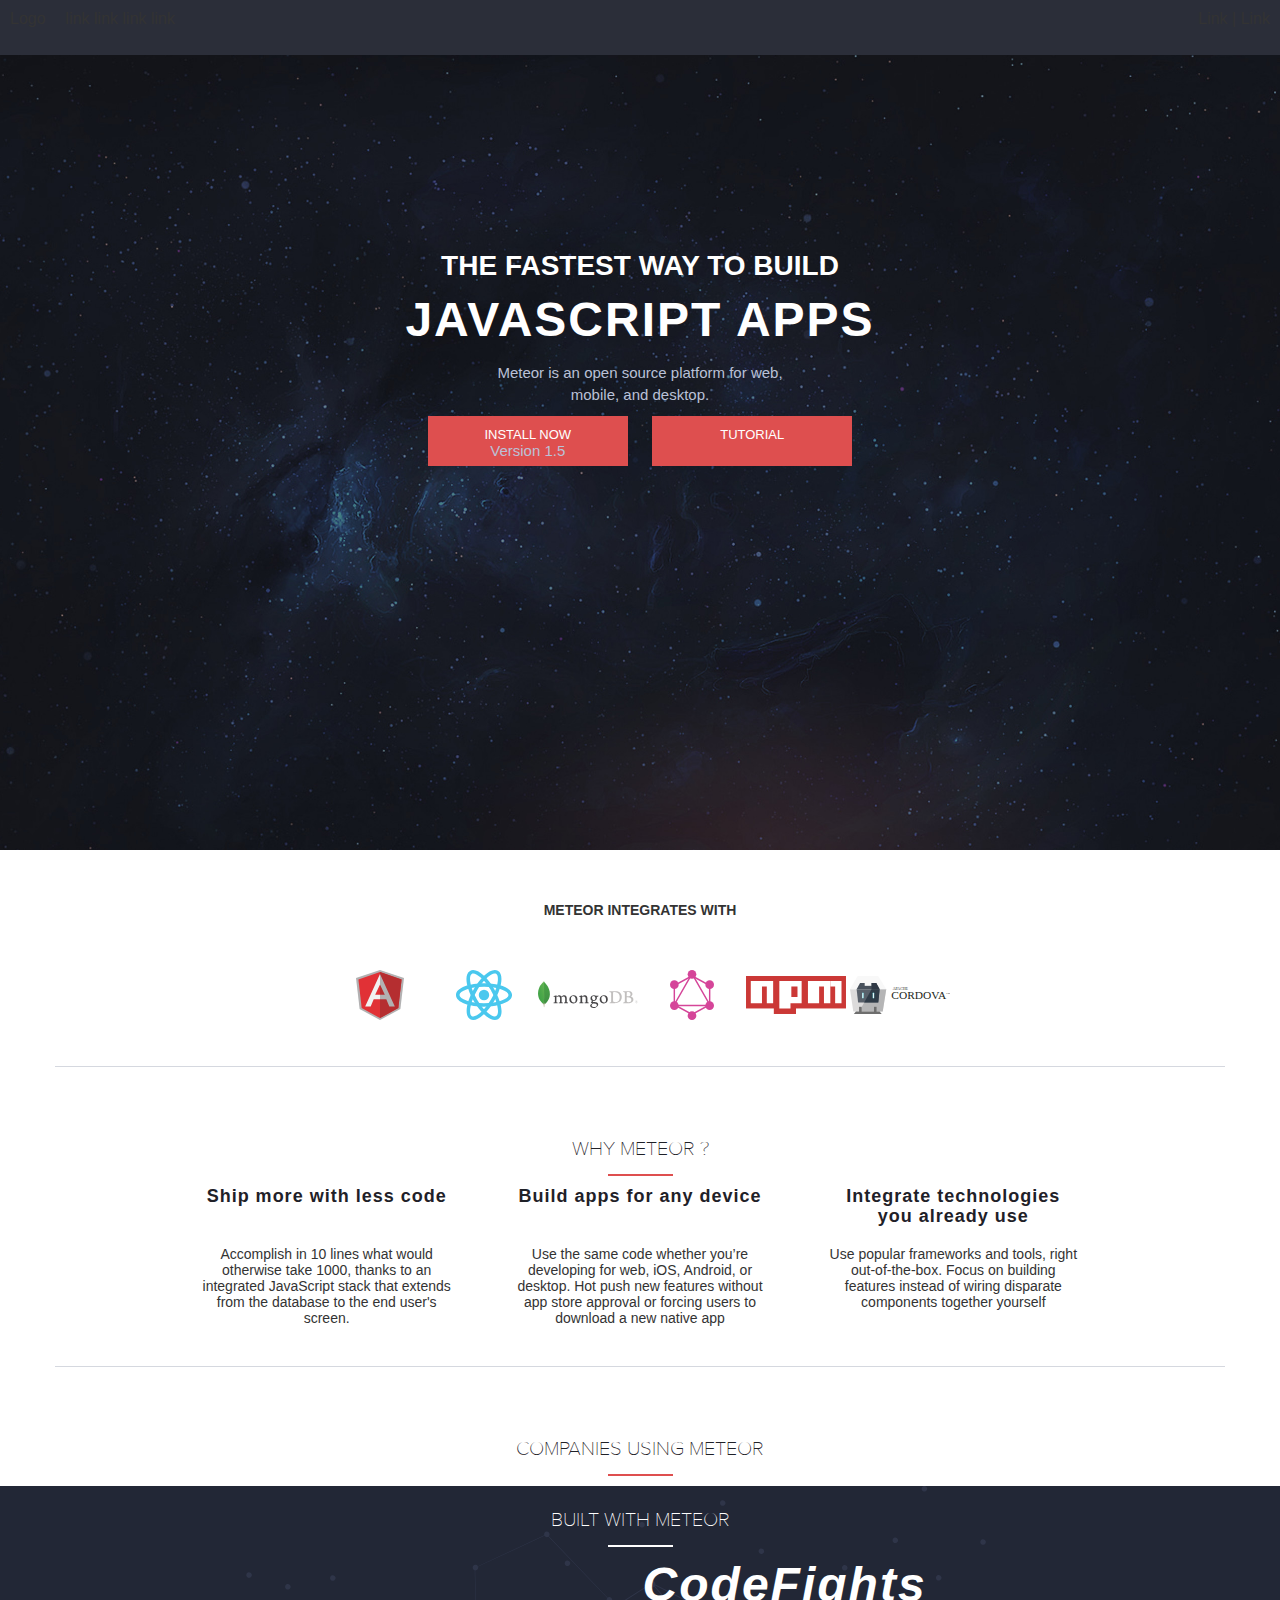
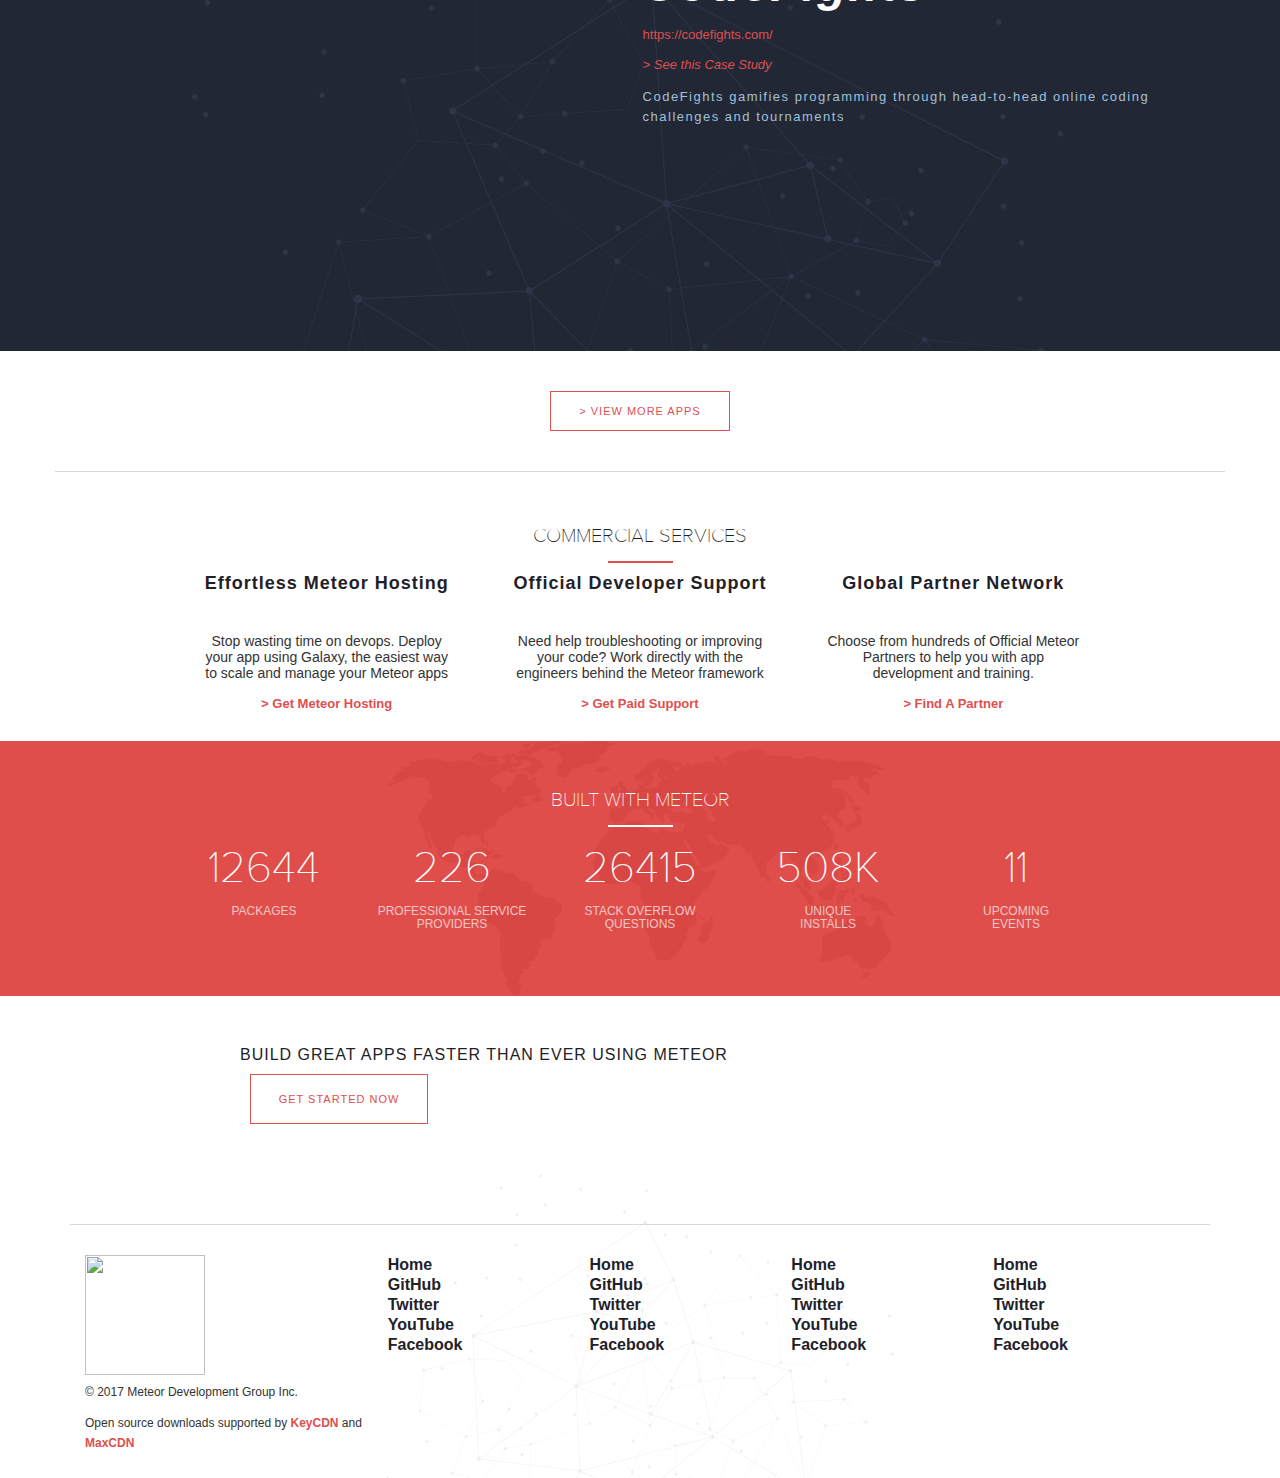
==== static/index.html @ 36973671 "init commit" ====
<html lang="pt-BR">
<head>
    <meta charset="UTF-8">
    <meta name="viewport" content="width=device-width, initial-scale=1.0">
    <meta http-equiv="X-UA-Compatible" content="ie=edge">
    <title>Document</title>
    <link rel="stylesheet" href="main.css">
    <link rel="stylesheet" href="fonts.css">
</head>
<body>
    <div class="container">
        <nav class="nav-container">
            <span class="nav nav-title">Logo</span>
            <ul class="nav nav-links">
                <li>link</li>
                <li>link</li>
                <li>link</li>
                <li>link</li>                
            </ul>

            <ul class="nav nav-links right">
                <li>Link</li>
                |
                <li>Link</li>
            </ul>
        </nav>
        <!-- header -->
        <header>
            <div class="header-container">
                <div class="header-banner">                        
                    <h6>THE FASTEST WAY TO BUILD</h6>
                    <h3>JAVASCRIPT APPS</h3>
                    <span>Meteor is an open source platform for web, <br> 
                            mobile, and desktop.</span>

                    <div class="header-links">
                        <a class="link-button">
                            INSTALL NOW
                            <span>Version 1.5</span>      
                        </a>
                        <a class="link-button">
                            TUTORIAL
                        </a>
                    </div>
                </div>
            </div>
        </header>
        <!-- header -->
        <!-- content -->
        <div class="content">
            <div class="integration">
                <h5>METEOR INTEGRATES WITH</h5>
                <ul>
                    <li id="angular" class="logo-link"></li>
                    <li id="react" class="logo-link"></li>
                    <li id="mongo" class="logo-link"></li>
                    <li id="graphql" class="logo-link"></li>
                    <li id="npm" class="logo-link"></li>
                    <li id="cordova" class="logo-link"></li>
                </ul>
            </div>
        </div>
        <div class="line-page">&nbsp;</div>
        <!-- whymeteor -->
        <div class="whymeteor">
            <div class="title-default">
                <h3>Why meteor ?</h3>
            </div>
        </div>
        <!-- whymeteor -->
        <!-- objects -->
        <div class="objects-container">
            <div class="objects">
                    <div class="objects-item">
                        <span></span>
                        <h3>Ship more with less code</h3>
                        <span class="object-text">Accomplish in 10 lines what would otherwise take 1000, thanks to an integrated JavaScript stack that extends from the database to the end user's screen.</span>
                    </div>
                    <div class="objects-item">
                        <span class="icon"></span>
                        <h3>Build apps for any device</h3>
                        <span class="object-text">Use the same code whether you’re developing for web, iOS, Android, or desktop. Hot push new features without app store approval or forcing users to download a new native app</span>
                    </div>
                    <div class="objects-item">
                        <span></span>
                        <h3>Integrate technologies you already use</h3>
                        <span class="object-text">Use popular frameworks and tools, right out-of-the-box. Focus on building features instead of wiring disparate components together yourself</span>
                    </div>
            </div>
        </div>
        <!-- objects -->
        <div class="line-page">&nbsp;</div>
        
        <div class="title-default">
            <h3>COMPANIES USING METEOR</h3>
        </div>
        <div class="companies">
            <ul>
                <li id="mazda" class="companie-link"></li>
                <li id="ikea" class="companie-link"></li>
                <li id="honeywell" class="companie-link"></li>
                <li id="qualcomm" class="companie-link"></li>
                <li id="pga" class="companie-link"></li>
            </ul>
        </div>

        <div class="build-meteor">
            <div class="title-default color-white">
                <h3 class="color-white">BUILT WITH METEOR</h3>
            </div>
            <div class="media">
                <div class="media-left">
                    <span class="thumbnail-gif"></span>
                </div>
                <div class="media-body">
                    <h4 class="media-heading"><span>CodeFights</span></h4>
                    <a class="link-redirect" href="_blank">https://codefights.com/</a>
                    <a class="link-redirect case-study-link" href="href="https://www.youtube.com/watch?v=Wo0ButVtsK4"">
                        <i>></i>
                        <i>See this Case Study</i>
                    </a>
                    <div class="media-content">
                        <span>
                        CodeFights gamifies programming through head-to-head online coding challenges and tournaments
                        </span>
                    </div>
                </div>
                
            </div>

            
        </div>
        <div class="view-more">
            <a class="link-button">> VIEW MORE APPS</a>
        </div>
        <div class="line-page"></div>
        <div class="commercial">
            <div class="title-default">
                <h3>COMMERCIAL SERVICES</h3>
            </div>
            <div class="objects-container">
                <div class="objects">
                        <div class="objects-item">
                            <h3 class="object-title">Effortless Meteor Hosting</h3>
                            <span class="object-text">Stop wasting time on devops. Deploy your app using Galaxy, the easiest way to scale and manage your Meteor apps</span>
                            <a href="_blank" class="link-redirect"><b>> Get Meteor Hosting</b></a>
                        </div>
                        <div class="objects-item">
                            <h3 class="object-title">Official Developer Support</h3>
                            <span class="object-text">Need help troubleshooting or improving your code? Work directly with the engineers behind the Meteor framework</span>
                            <a href="_blank" class="link-redirect"><b>> Get Paid Support</b></a>                            
                        </div>
                        <div class="objects-item">
                            <h3 class="object-title">Global Partner Network</h3>
                            <span class="object-text">Choose from hundreds of Official Meteor Partners to help you with app development and training.</span>
                            <a href="_blank" class="link-redirect"><b>> Find A Partner</b></a>                                                        
                        </div>
                    </div>
                </div>
            </div>

            <div class="community">
                <div class="title-default color-white">
                    <h3 class="color-white">BUILT WITH METEOR</h3>
                </div>
                <div class="community-list">
                    <div class="community-list-item">
                        <span class="community-number">12644</span>
                        <span class="community-text">PACKAGES</span>
                    </div>
    
                    <div class="community-list-item">
                        <span class="community-number">226</span>
                        <span class="community-text">PROFESSIONAL SERVICE <br> PROVIDERS</span>
                    </div>
    
                    <div class="community-list-item">
                        <span class="community-number">26415</span>
                        <span class="community-text">STACK OVERFLOW <br> QUESTIONS</span>
                    </div>
    
                    <div class="community-list-item">
                        <span class="community-number">508K</span>
                        <span class="community-text">UNIQUE <br> INSTALLS</span>
                    </div>
                    <div class="community-list-item">
                        <span class="community-number">11</span>
                        <span class="community-text">UPCOMING <br> EVENTS</span>
                    </div>
                </div>
            </div>
            <div class="get-started">
                <i class="meteor-icon"></i>
                <span>BUILD GREAT APPS FASTER THAN EVER USING METEOR</span>
                <a class="link-button">GET STARTED NOW</a>
            </div>
            <footer>
                <div class="container">
                    <div class="line-page"></div>
                    <div class="list-footer">
                        <div class="list-footer-item">
                            <img src="https://d14xs1qewsqjcd.cloudfront.net/assets/logo-black.svg" alt=""> 
                            <span>
                                © 2017 Meteor Development Group Inc.
                                <br>
                                <br>
                                Open source downloads supported by <a href="#">KeyCDN</a> and <a href="#">MaxCDN</a>
                            </span>   
                        </div>
                        <div class="list-footer-item">
                            <a href="/">Home</a>
                            <a href="https://github.com/meteor/meteor">GitHub</a>
                            <a href="https://twitter.com/meteorjs">Twitter</a>
                            <a href="https://www.youtube.com/user/MeteorVideos">YouTube</a>
                            <a href="https://www.facebook.com/meteorjs/">Facebook</a>
                        </div>
                        <div class="list-footer-item">
                            <a href="/">Home</a>
                            <a href="https://github.com/meteor/meteor">GitHub</a>
                            <a href="https://twitter.com/meteorjs">Twitter</a>
                            <a href="https://www.youtube.com/user/MeteorVideos">YouTube</a>
                            <a href="https://www.facebook.com/meteorjs/">Facebook</a>
                        </div>

                        <div class="list-footer-item">
                                <a href="/">Home</a>
                                <a href="https://github.com/meteor/meteor">GitHub</a>
                                <a href="https://twitter.com/meteorjs">Twitter</a>
                                <a href="https://www.youtube.com/user/MeteorVideos">YouTube</a>
                                <a href="https://www.facebook.com/meteorjs/">Facebook</a>
                        </div>

                        <div class="list-footer-item">
                                <a href="/">Home</a>
                                <a href="https://github.com/meteor/meteor">GitHub</a>
                                <a href="https://twitter.com/meteorjs">Twitter</a>
                                <a href="https://www.youtube.com/user/MeteorVideos">YouTube</a>
                                <a href="https://www.facebook.com/meteorjs/">Facebook</a>
                            </div>
                    </div>
                    
                </div>                
            </footer>
    <!-- Container  -->
    </div>


</body>
</html>
---- static/main.css ----
* {
    padding: 0;
    margin: 0;
    border: 0;
    box-sizing: border-box;
    list-style: none;
}

body {
    font-family: 'ProximaNova-Regular', arial, sans-serif;
    color: #333333;
    background-color: #ffffff;
}

.container {
    width: 100%;
    
}

/*  nav */
.nav-container {
    background: gray;
    position: fixed;
    top: 0;
    z-index: 9999;
    display: inline-block;
    background-color: #2b2e39;
    width: 100%;
    animation: all 0.2s;
    height: 55px;
}
.nav {
    float: left;
    margin: 0;
    list-style: none;
}
.nav-title {
    margin: 10px;
}
.nav-links {
    margin: 10px;
}
.nav-links li {
    display: inline;
}
.right {
    float: right;
}

/* header */

.header-container {
    width: 100%;
    max-height: 400px;
    height: 100vh;
    text-align: center;
    margin-top: 50px;
    display: inline-block;
    min-height: 800px;
    background-image: url(assets/bg-header-star.jpg);
    background-size: cover;
    background-repeat: no-repeat;
    background-position: center;
    color: #fff;
}
.header-banner {
    display: inline-block;
    width: 100%;
    margin-top: 200px;
    text-align: center;
    position: relative;
    z-index: 2;
}

.header-container h6 {
    font-size: 28px;
    color: #fff;
    text-transform: uppercase
    /* font-family: 'ProximaNovaT-Thin' */
    
}
.header-container h3 {
    font-size: 48px;
    letter-spacing: 2px;
    color: #fff;
    margin: 10px 0 15px;
    /* font-family: 'ProximaNova-Bold'; */
    text-transform: uppercase;
}
.header-container span {
    font-size: 15px;
    color: #bac1d7;
    line-height: 22px;
    /* font-family: 'ProximaNovaT-Thin' */
}

/* header links */
.header-links {
    width: 100%;
    /* border: 1px solid red; */
}
/* link button */
.link-button {
    
    height: 50px;
    width: 200px;
    display: inline-block;
    text-align: center;
    vertical-align: middle;
    padding: 14px 0 6px;
    font-size: 13px;
    text-decoration: none;
    color: #fff;
    background-color: #de4f4f;
    margin: 10px;
    line-height: 10px;
}
.header-links .link-button > span {
    display: block;
}

/*  content */
.content {
    text-align: center;
    box-sizing: border-box;
    line-height: 21px;
    text-align: center;
    font-size: 14px;
    display: block;
}
/*  integration */
.integration h5 {
    font-size: 14px;
    text-transform: uppercase;
    line-height: 20px;
    text-align: center;
    margin: 50px 0;
}

/*  logo lingks  */
.logo-link {
    display: inline-block;
    height: 50px;
    background-repeat: no-repeat;
    background-position: center;
    width: 100px;
}

/* logo bgs */
#angular {
    background-image: url(assets/icon-angular.svg);
}
#react {
    background-image: url(assets/icon-react.svg);    
}
#mongo {
    background-image: url(assets/icon-mongo.svg);    
}
#graphql {
    background-image: url(assets/icon-graphql.svg);    
}
#npm {
    background-image: url(assets/icon-npm.svg);    
}
#cordova {
    background-image: url(assets/icon-cordova.svg);    
}

/* line page */

.line-page {
    content: '';
    max-width: 1170px;
    width: 100%;
    display: block;
    margin: 40px auto 30px;
    border-top: 1px solid #d5d8df;
    position: relative;
}

/*  default title */

.title-default h3 {
    margin: 20px 0 0 0;
    padding-bottom: 15px;
    display: inline-block;
    width: 100%;
    text-align: center;
    font-family: 'ProximaNovaT-Thin';
    font-size: 20px;
    font-weight: 100;
}
.title-default h3 {
    font-size: 20px;
    color: #1f2128;
    padding-bottom: 10px;
    text-transform: uppercase;
    display: inline-block;
}
.title-default h3::after {
    content: '';
    width: 65px;
    display: block;
    height: 1px;
    border-bottom: 2px solid #de4f4f;
    text-align: center;
    margin: 10px auto 0;
}
/* objects */
.objects-container {
    max-width: 940px;
    margin: 0 auto;
    display: block;
}
.objects {
    display: inline-block;
    max-width: 940px;
    width: 100%;
    overflow: hidden;
    margin: 0 auto
}
.objects .objects-item {
    width: 33.3333%;
    padding: 0 30px;
    text-align: center;
    float: left;
    position: relative;
}
.objects-item h3 {
    font-size: 18px;
    line-height: 20px;
    min-height: 40px;
    letter-spacing: 1px;
    margin: 0 auto 20px;
    color: #1f2128;
}
.objects-item .icon {
    margin-bottom: 25px;
}

.object-text {
    min-height: 65px;
    font-size: 14px;
}
/* companies */
.companies {
    text-align: center;
}
.companie-link {

}


/*  build meteor */

.build-meteor {
    width: 100%;
    min-height: 465px;
    background-color: #222736;
    background-image: url(assets/bg-gallary.svg);
    background-size: 70%;
    background-repeat: no-repeat;
    background-position: top center;
    display: block;
}
/* color white */
.color-white h3 {
    color: #fff;
}
.color-white h3::after {
    content: '';
    width: 65px;
    display: block;
    height: 1px;
    border-bottom: 2px solid #fff;
    text-align: center;
    margin: 10px auto 0;
}
/* media */
.media {
    width: 90%;
    margin: 0 auto;
    display: block;
}
.media-left {
    padding-right: 55px;
    width: calc(55% - 55px);
    float: left;
}
.thumbnail-gif {
    display: inline-block;
    width: 100%;
    height: 360px;
    position: relative;
    top: 7px;
    background-position: center;
    background-repeat: no-repeat;
    background-size: cover;
    background-image: url(https://meteor-frontpage-assets.s3.amazonaws.com/codefight-1.gif)
}
.media-body {
    display: inline-block;
    width: 45%;
}
.media-heading {
    margin: 0 0 5px;
}
.media-heading span {
    font-style: italic;
    font-size: 48px;
    /* font-family: 'ProximaNova-Light'; */
    color: #fff;
    letter-spacing: 2px;
}
/* link redirect  */
.link-redirect {
    font-size: 13px;
    color: #de4f4f;
    text-decoration: none;
    margin: 15px 0 10px;
    display: block;
}
.case-study-link {
    display: block;
    margin-bottom: 15px;
    position: relative;
    transition: all 0.5s ease;
}
.media-content span {
    color: #a1c0d7;
    /* font-family: 'ProximaNova-Light'; */
    font-size: 13px;
    letter-spacing: 1.5px;
    line-height: 20px;
}
.view-more .link-button {
    width: 180px;
    height: 40px;
    display: block;
    font-size: 11px;
    color: #de4f4f;
    text-transform: uppercase;
    text-decoration: none;
    background: transparent;
    margin: 40px auto 0;
    letter-spacing: 1px;
    border: 1px solid #de4f4f;
    text-align: center;
}

.community {
    padding: 25px 0;
    display: inline-block;
    width: 100%;
    margin-top: 20px;
    background-color: #e04e4b;
    background-image: url(assets/bg-gallery-2.png);
    background-size: contain;
    background-repeat: no-repeat;
    background-position: center;
}
.community-list {
    display: flex;
    max-width: 940px;
    width: 100%;
    margin: 0 auto;
}
.community-list-item {
    margin-bottom: 40px;
    width: 20%;
    text-align: center;
    color: #fff;
}
.community-number {
    display: inline-block;
    width: 100%;
    font-size: 45px;
    font-family: 'ProximaNovaT-Thin';
    position: relative;
}
.community-text {
    display: inline-block;
    width: 100%;
    margin-top: 5px;
    line-height: 13px;
    font-size: 12px;
    color: #f3c5c4;
    /* font-family: 'ProximaNova-Bold'; */

}
footer {
    background-image: url(assets/bg-footer.svg);
    background-repeat: no-repeat;
    background-size: contain;
    background-position: center 10px;
    display: inline-block;
    width: 100%;
    padding: 20px 0 25px;
}
@media (min-width: 1200px) {
    footer .container {
        width: 1170px;
        margin: 0 auto;
        padding-left: 15px;
        padding-right: 15px;
    }

}
.list-footer {
    display: flex;
    padding: 0 15px;
    width: 100%;
    margin: 0 auto;
}
.list-footer-item {
    width: 20%;
}
.list-footer-item:first-child {
    width: 30%;
}
.list-footer-item img {
    width: 120px;    
}
.list-footer-item span {
    display: inline-block;
    width: 100%;
    font-size: 12px;
    margin-top: 10px
}
.list-footer-item span a {
    display: inline;
    color: #de4f4f;
    font-size: 12px;
}
.list-footer-item a {
    text-decoration: none;
    color: #1f2128;
    font-weight: bold;
    /* font-family: 'ProximaNovaT-Thin' */
    display: inline-block;
    width: 100%;
    line-height: 20px;
}

.get-started {
    max-width: 840px;
    width: calc(100% - 40px);
    padding: 0 20px;
    margin: 50px auto 30px;
}
.get-started .link-button {
    border-left: 1px solid #adadad;
    cursor: pointer;
    width: 178px;
    height: 50px;
    display: inline-block;
    color: #e04e4b;
    font-size: 11px;
    text-transform: uppercase;
    letter-spacing: 1px;
    border: 1px solid #de4f4f;
    text-align: center;
    line-height: 20px;
    transition: all 0.2s;
    text-decoration: none;
    background: transparent;

}
@media (max-width: 768px) {
    .get-started {
        width: 100%;
        font-size: 14px;
    }
}
@media (max-width: 768px) {
    .get-started .link-button {
        margin-left: calc(50% - 89px);
        margin-top: 20px;
    }
}
.get-started span  {
    color: #1f2128;
    letter-spacing: 1px;
    display: inline-block;
    width: calc(100% - 70px);
}

.meteor-icon {
    background-image: url(assets/logo.svg);
}
---- static/fonts.css ----
@font-face {
    font-family: 'ProximaNovaT-Thin';
    src: url(assets/fonts/2C4B9D_A_0.woff2);
    
}
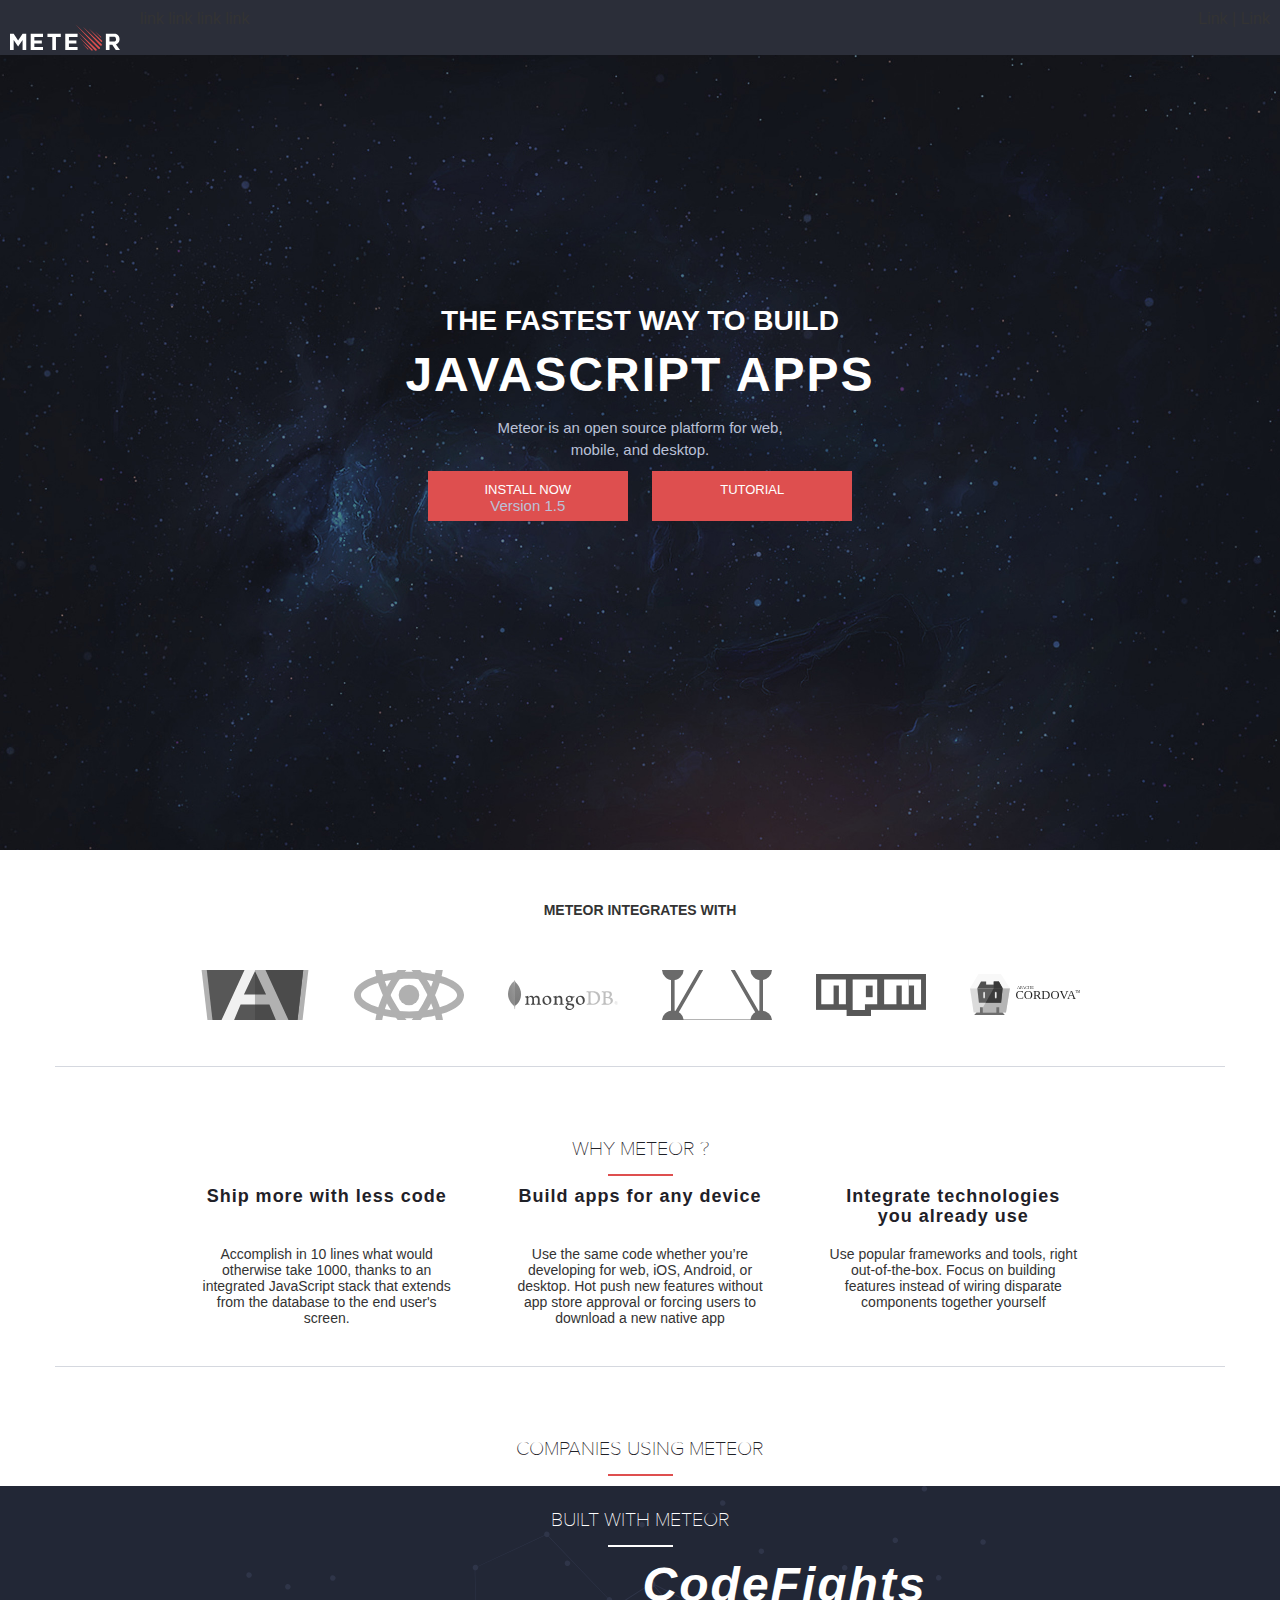
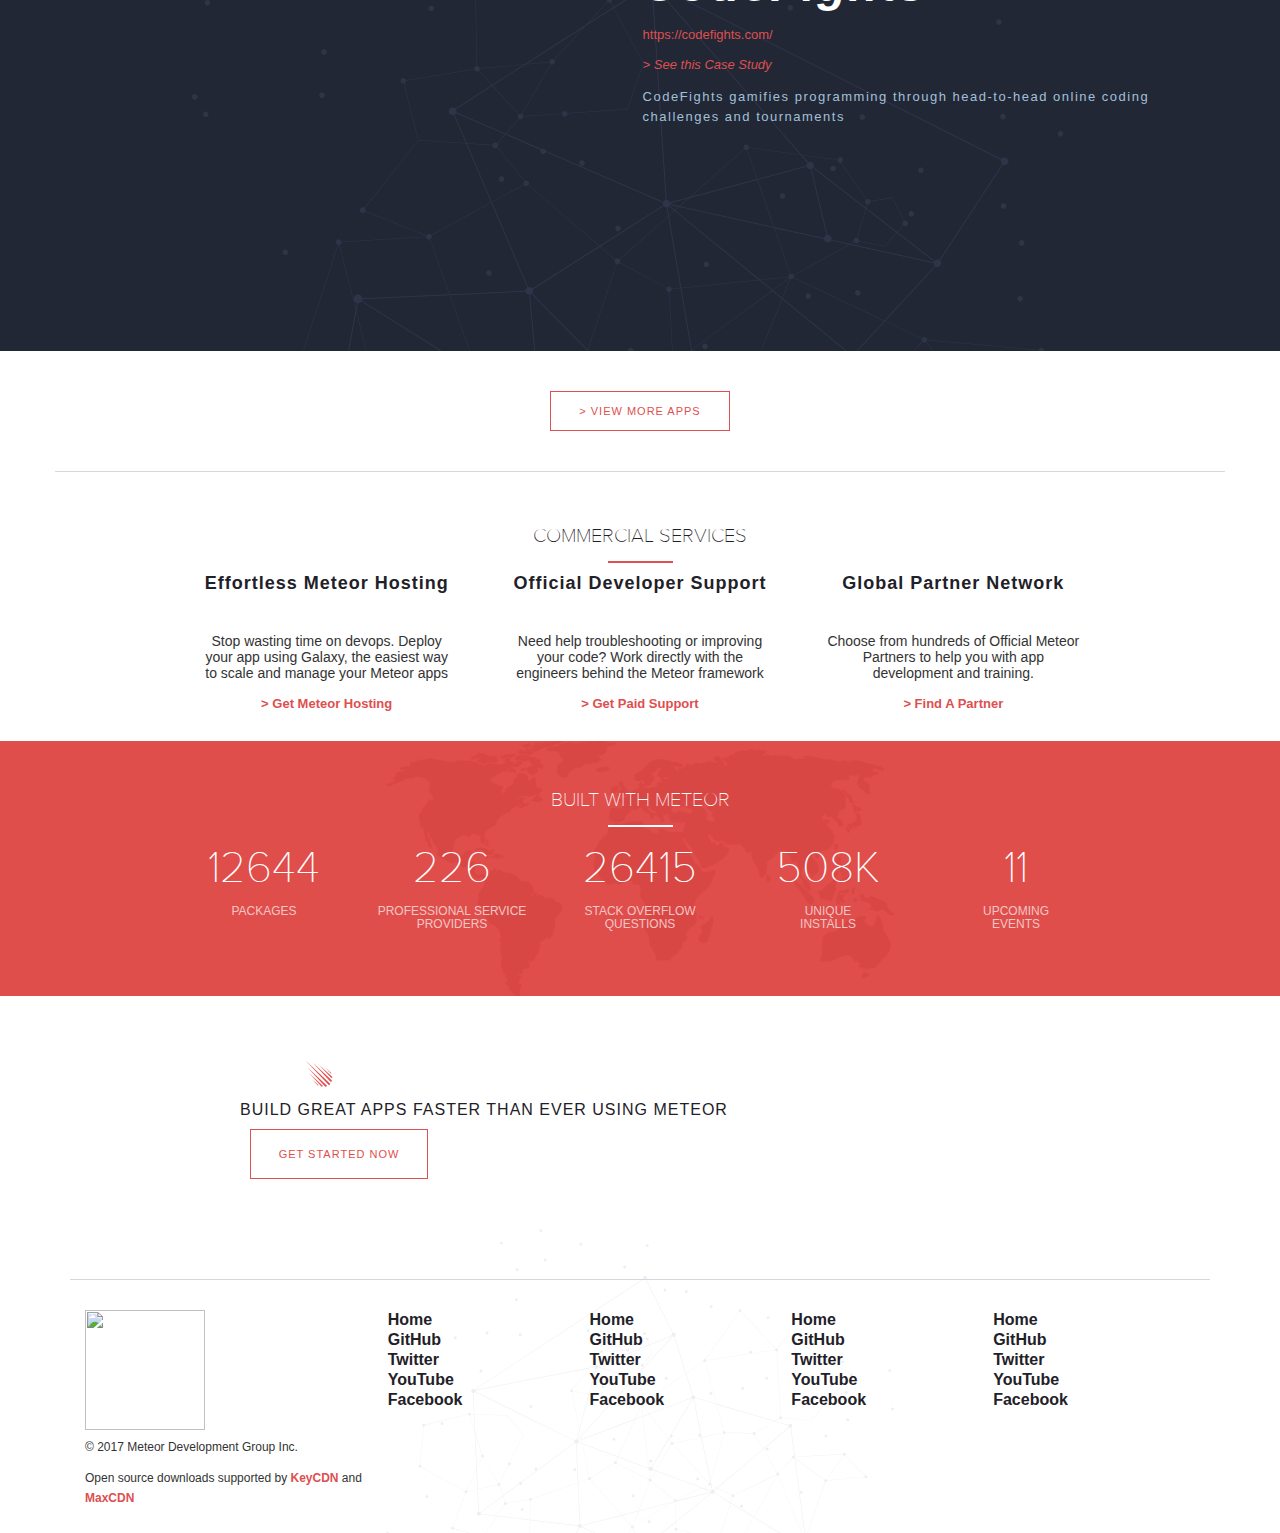
==== commit 7cec9473: "Mexi coloquei o logo em cima; tava tentando alinhas os baguio dos logo;" ====
--- a/static/index.html
+++ b/static/index.html
@@ -10,7 +10,7 @@
 <body>
     <div class="container">
         <nav class="nav-container">
-            <span class="nav nav-title">Logo</span>
+            <span class="nav nav-title"><i class="meteor-icon"></i></span>
             <ul class="nav nav-links">
                 <li>link</li>
                 <li>link</li>
--- a/static/main.css
+++ b/static/main.css
@@ -14,7 +14,6 @@
 
 .container {
     width: 100%;
-    
 }
 
 /*  nav */
@@ -62,6 +61,7 @@
     background-repeat: no-repeat;
     background-position: center;
     color: #fff;
+    padding-top: 55px;
 }
 .header-banner {
     display: inline-block;
@@ -97,7 +97,6 @@
 /* header links */
 .header-links {
     width: 100%;
-    /* border: 1px solid red; */
 }
 /* link button */
 .link-button {
@@ -143,7 +142,20 @@
     height: 50px;
     background-repeat: no-repeat;
     background-position: center;
-    width: 100px;
+    background-size: 110px auto;
+    width: 150px;
+}
+
+.integration ul {
+    -webkit-filter: grayscale(100%);
+}
+
+.integration ul li {
+    height: 50px;
+}
+
+.integration ul li:hover {
+-webkit-filter: grayscale(0%);
 }
 
 /* logo bgs */
@@ -486,5 +498,10 @@
 }
 
 .meteor-icon {
-    background-image: url(assets/logo.svg);
+    display: block;
+    text-indent: -9999px;
+    width: 110px;
+    height: 55px;
+    background: url(assets/logo.svg);
+    background-size: 110px 55px;
 }--- a/static/fonts.css
+++ b/static/fonts.css
@@ -1,5 +1,8 @@
 @font-face {
     font-family: 'ProximaNovaT-Thin';
     src: url(assets/fonts/2C4B9D_A_0.woff2);
-    
+}
+@font-face {
+    font-family: 'ProximaNovaT-Thin';
+    src: url(assets/fonts/2C4B9D_A_0.woff2);
 }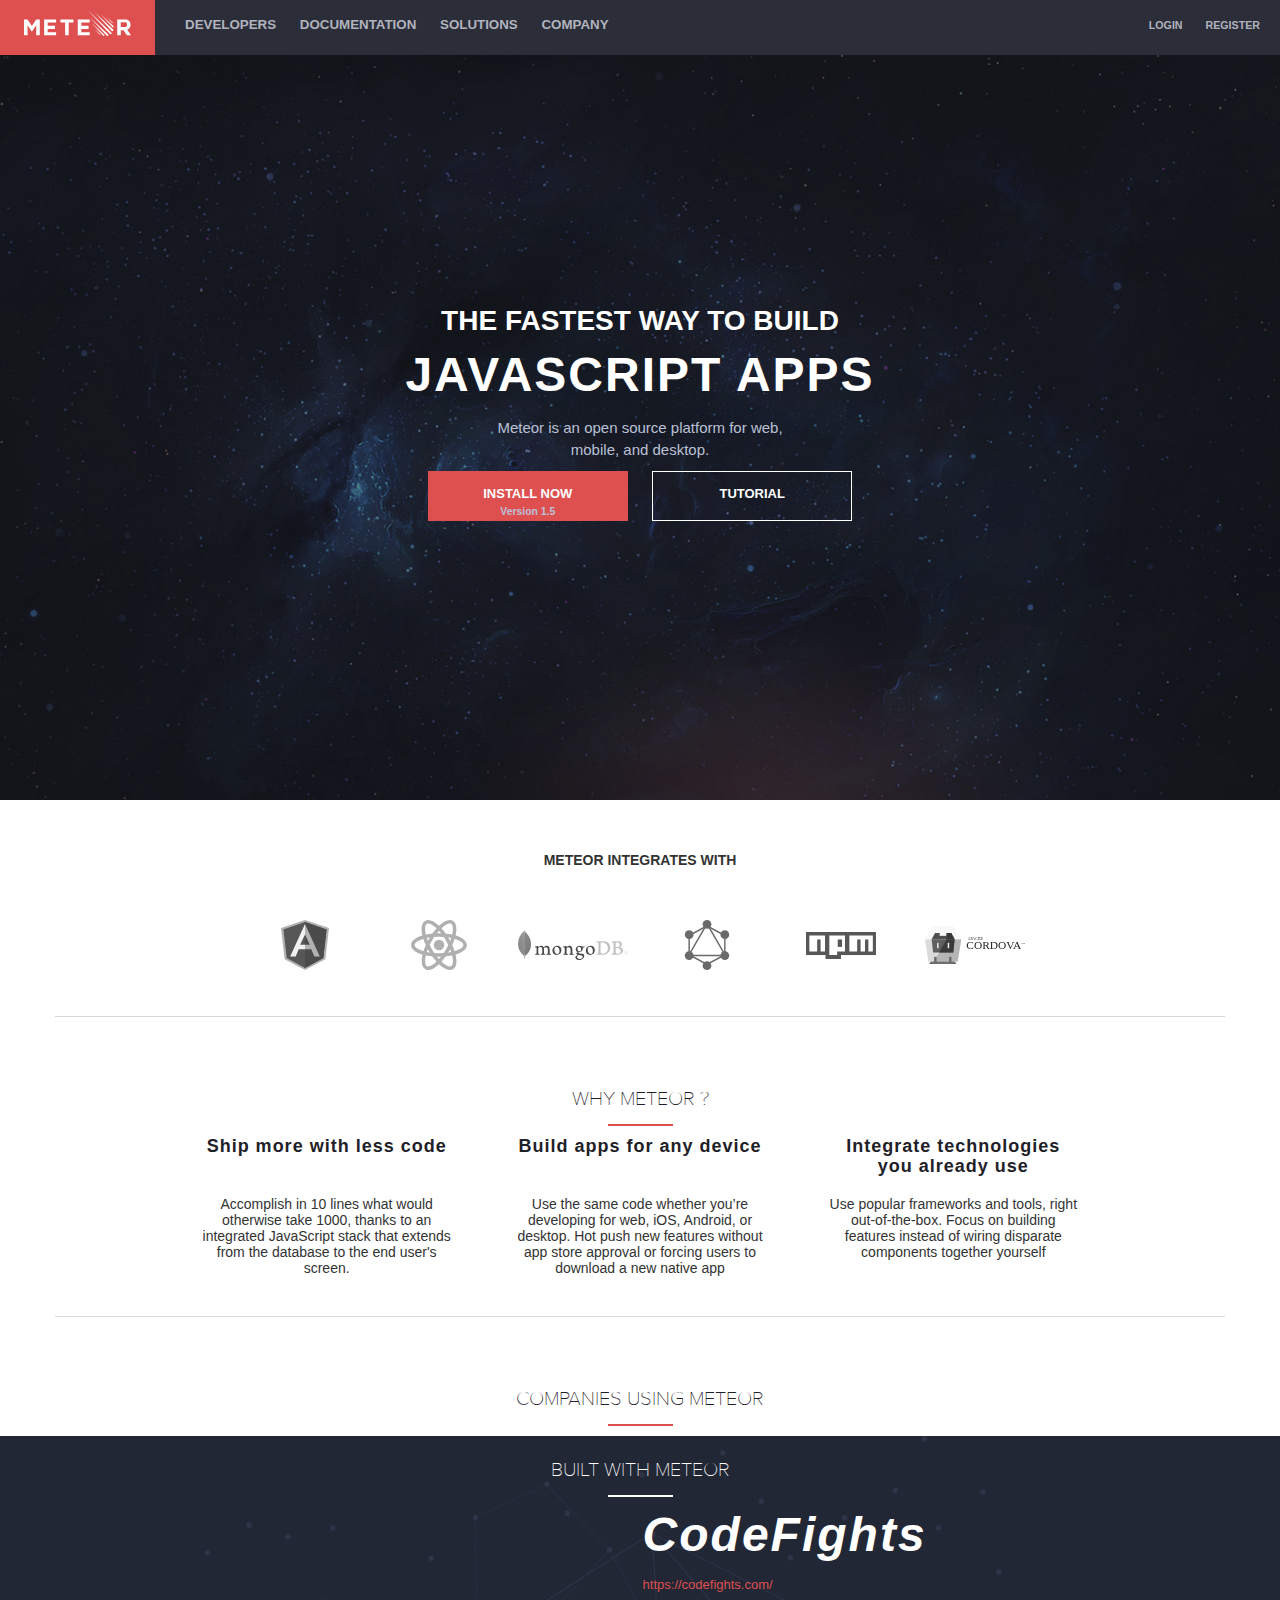
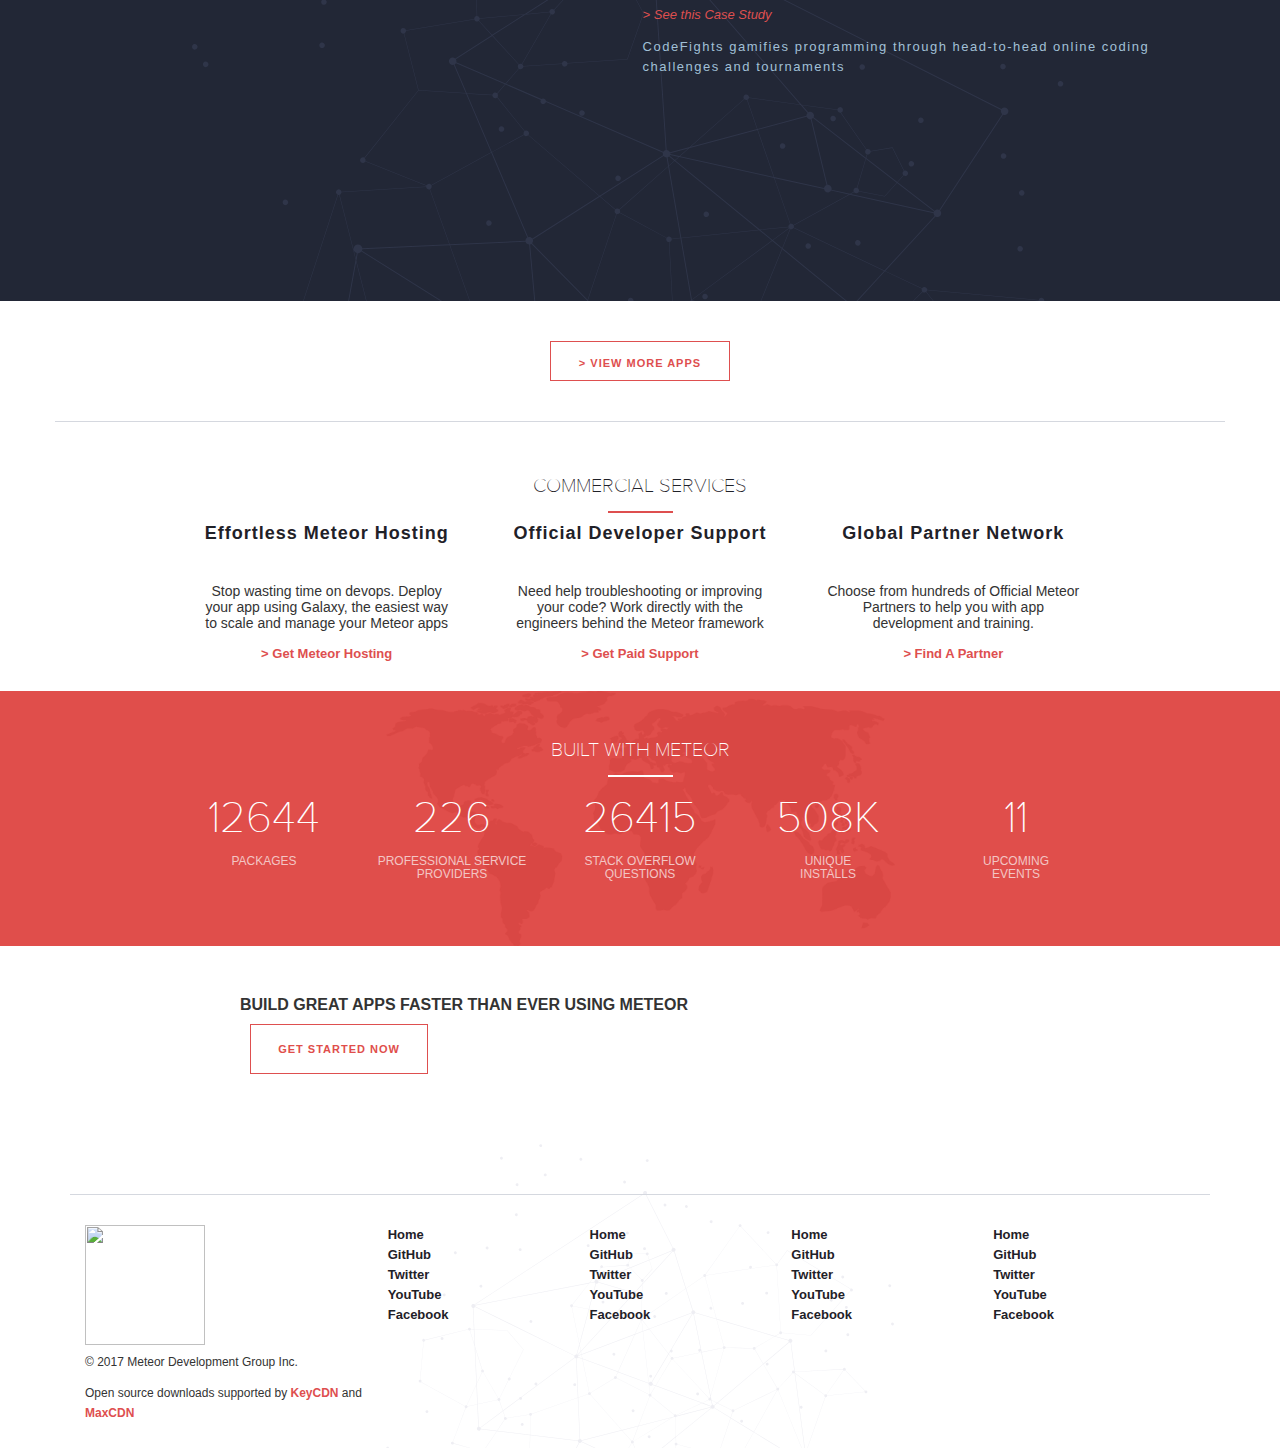
==== commit f2436695: "Ajustes no layout. Inicio da construção do menu dropdown; Cores e alinhamento dos botoes no header; " ====
--- a/static/index.html
+++ b/static/index.html
@@ -1,44 +1,56 @@
 <html lang="pt-BR">
+
 <head>
     <meta charset="UTF-8">
     <meta name="viewport" content="width=device-width, initial-scale=1.0">
     <meta http-equiv="X-UA-Compatible" content="ie=edge">
-    <title>Document</title>
+    <title>Build Apps with JavaScript | Meteor</title>
     <link rel="stylesheet" href="main.css">
     <link rel="stylesheet" href="fonts.css">
 </head>
+
 <body>
     <div class="container">
-        <nav class="nav-container">
-            <span class="nav nav-title"><i class="meteor-icon"></i></span>
+        <nav class="nav-container animation">
+            <span class="nav nav-title" style="margin: 0;">
+                <div class="fundo-icon">
+                    <img src="assets/logo-diff.svg">
+                </div>
+            </span>
             <ul class="nav nav-links">
-                <li>link</li>
-                <li>link</li>
-                <li>link</li>
-                <li>link</li>                
+                <li>
+                    <a href="#">Developers</a>
+                    <ul class="secondary-menu">
+                        <li><a href="#">José</a></li>
+                        <li><a href="#">Paulo</a></li>
+                        <li><a href="#">Silva</a></li>
+                    </ul>
+                </li>
+                <li><a href="#">Documentation</a></li>
+                <li><a href="#">Solutions</a></li>
+                <li><a href="#">Company</a></li>
             </ul>
 
             <ul class="nav nav-links right">
-                <li>Link</li>
-                |
-                <li>Link</li>
+                <li><a href="#">Login</a></li>
+                <li><a href="#">Register</a></li>
             </ul>
         </nav>
         <!-- header -->
         <header>
             <div class="header-container">
-                <div class="header-banner">                        
+                <div class="header-banner">
                     <h6>THE FASTEST WAY TO BUILD</h6>
                     <h3>JAVASCRIPT APPS</h3>
                     <span>Meteor is an open source platform for web, <br> 
                             mobile, and desktop.</span>
 
                     <div class="header-links">
-                        <a class="link-button">
+                        <a class="link-button btn-left animation">
                             INSTALL NOW
-                            <span>Version 1.5</span>      
+                            <span><small><small>Version 1.5</small></small></span>      
                         </a>
-                        <a class="link-button">
+                        <a class="link-button btn-right animation">
                             TUTORIAL
                         </a>
                     </div>
@@ -71,26 +83,26 @@
         <!-- objects -->
         <div class="objects-container">
             <div class="objects">
-                    <div class="objects-item">
-                        <span></span>
-                        <h3>Ship more with less code</h3>
-                        <span class="object-text">Accomplish in 10 lines what would otherwise take 1000, thanks to an integrated JavaScript stack that extends from the database to the end user's screen.</span>
-                    </div>
-                    <div class="objects-item">
-                        <span class="icon"></span>
-                        <h3>Build apps for any device</h3>
-                        <span class="object-text">Use the same code whether you’re developing for web, iOS, Android, or desktop. Hot push new features without app store approval or forcing users to download a new native app</span>
-                    </div>
-                    <div class="objects-item">
-                        <span></span>
-                        <h3>Integrate technologies you already use</h3>
-                        <span class="object-text">Use popular frameworks and tools, right out-of-the-box. Focus on building features instead of wiring disparate components together yourself</span>
-                    </div>
+                <div class="objects-item">
+                    <span></span>
+                    <h3>Ship more with less code</h3>
+                    <span class="object-text">Accomplish in 10 lines what would otherwise take 1000, thanks to an integrated JavaScript stack that extends from the database to the end user's screen.</span>
+                </div>
+                <div class="objects-item">
+                    <span class="icon"></span>
+                    <h3>Build apps for any device</h3>
+                    <span class="object-text">Use the same code whether you’re developing for web, iOS, Android, or desktop. Hot push new features without app store approval or forcing users to download a new native app</span>
+                </div>
+                <div class="objects-item">
+                    <span></span>
+                    <h3>Integrate technologies you already use</h3>
+                    <span class="object-text">Use popular frameworks and tools, right out-of-the-box. Focus on building features instead of wiring disparate components together yourself</span>
+                </div>
             </div>
         </div>
         <!-- objects -->
         <div class="line-page">&nbsp;</div>
-        
+
         <div class="title-default">
             <h3>COMPANIES USING METEOR</h3>
         </div>
@@ -115,7 +127,7 @@
                 <div class="media-body">
                     <h4 class="media-heading"><span>CodeFights</span></h4>
                     <a class="link-redirect" href="_blank">https://codefights.com/</a>
-                    <a class="link-redirect case-study-link" href="href="https://www.youtube.com/watch?v=Wo0ButVtsK4"">
+                    <a class="link-redirect case-study-link" href="href=" https://www.youtube.com/watch?v=Wo0ButVtsK4 "">
                         <i>></i>
                         <i>See this Case Study</i>
                     </a>
@@ -125,10 +137,10 @@
                         </span>
                     </div>
                 </div>
-                
-            </div>
-
-            
+
+            </div>
+
+
         </div>
         <div class="view-more">
             <a class="link-button">> VIEW MORE APPS</a>
@@ -140,110 +152,111 @@
             </div>
             <div class="objects-container">
                 <div class="objects">
-                        <div class="objects-item">
-                            <h3 class="object-title">Effortless Meteor Hosting</h3>
-                            <span class="object-text">Stop wasting time on devops. Deploy your app using Galaxy, the easiest way to scale and manage your Meteor apps</span>
-                            <a href="_blank" class="link-redirect"><b>> Get Meteor Hosting</b></a>
-                        </div>
-                        <div class="objects-item">
-                            <h3 class="object-title">Official Developer Support</h3>
-                            <span class="object-text">Need help troubleshooting or improving your code? Work directly with the engineers behind the Meteor framework</span>
-                            <a href="_blank" class="link-redirect"><b>> Get Paid Support</b></a>                            
-                        </div>
-                        <div class="objects-item">
-                            <h3 class="object-title">Global Partner Network</h3>
-                            <span class="object-text">Choose from hundreds of Official Meteor Partners to help you with app development and training.</span>
-                            <a href="_blank" class="link-redirect"><b>> Find A Partner</b></a>                                                        
-                        </div>
-                    </div>
-                </div>
-            </div>
-
-            <div class="community">
-                <div class="title-default color-white">
-                    <h3 class="color-white">BUILT WITH METEOR</h3>
-                </div>
-                <div class="community-list">
-                    <div class="community-list-item">
-                        <span class="community-number">12644</span>
-                        <span class="community-text">PACKAGES</span>
-                    </div>
-    
-                    <div class="community-list-item">
-                        <span class="community-number">226</span>
-                        <span class="community-text">PROFESSIONAL SERVICE <br> PROVIDERS</span>
-                    </div>
-    
-                    <div class="community-list-item">
-                        <span class="community-number">26415</span>
-                        <span class="community-text">STACK OVERFLOW <br> QUESTIONS</span>
-                    </div>
-    
-                    <div class="community-list-item">
-                        <span class="community-number">508K</span>
-                        <span class="community-text">UNIQUE <br> INSTALLS</span>
-                    </div>
-                    <div class="community-list-item">
-                        <span class="community-number">11</span>
-                        <span class="community-text">UPCOMING <br> EVENTS</span>
-                    </div>
-                </div>
-            </div>
-            <div class="get-started">
-                <i class="meteor-icon"></i>
-                <span>BUILD GREAT APPS FASTER THAN EVER USING METEOR</span>
-                <a class="link-button">GET STARTED NOW</a>
-            </div>
-            <footer>
-                <div class="container">
-                    <div class="line-page"></div>
-                    <div class="list-footer">
-                        <div class="list-footer-item">
-                            <img src="https://d14xs1qewsqjcd.cloudfront.net/assets/logo-black.svg" alt=""> 
-                            <span>
+                    <div class="objects-item">
+                        <h3 class="object-title">Effortless Meteor Hosting</h3>
+                        <span class="object-text">Stop wasting time on devops. Deploy your app using Galaxy, the easiest way to scale and manage your Meteor apps</span>
+                        <a href="_blank" class="link-redirect"><b>> Get Meteor Hosting</b></a>
+                    </div>
+                    <div class="objects-item">
+                        <h3 class="object-title">Official Developer Support</h3>
+                        <span class="object-text">Need help troubleshooting or improving your code? Work directly with the engineers behind the Meteor framework</span>
+                        <a href="_blank" class="link-redirect"><b>> Get Paid Support</b></a>
+                    </div>
+                    <div class="objects-item">
+                        <h3 class="object-title">Global Partner Network</h3>
+                        <span class="object-text">Choose from hundreds of Official Meteor Partners to help you with app development and training.</span>
+                        <a href="_blank" class="link-redirect"><b>> Find A Partner</b></a>
+                    </div>
+                </div>
+            </div>
+        </div>
+
+        <div class="community">
+            <div class="title-default color-white">
+                <h3 class="color-white">BUILT WITH METEOR</h3>
+            </div>
+            <div class="community-list">
+                <div class="community-list-item">
+                    <span class="community-number">12644</span>
+                    <span class="community-text">PACKAGES</span>
+                </div>
+
+                <div class="community-list-item">
+                    <span class="community-number">226</span>
+                    <span class="community-text">PROFESSIONAL SERVICE <br> PROVIDERS</span>
+                </div>
+
+                <div class="community-list-item">
+                    <span class="community-number">26415</span>
+                    <span class="community-text">STACK OVERFLOW <br> QUESTIONS</span>
+                </div>
+
+                <div class="community-list-item">
+                    <span class="community-number">508K</span>
+                    <span class="community-text">UNIQUE <br> INSTALLS</span>
+                </div>
+                <div class="community-list-item">
+                    <span class="community-number">11</span>
+                    <span class="community-text">UPCOMING <br> EVENTS</span>
+                </div>
+            </div>
+        </div>
+        <div class="get-started">
+            <i class="meteor-icon"></i>
+            <div class="getstar">BUILD GREAT APPS FASTER THAN EVER USING METEOR</div>
+            <a class="link-button animation">GET STARTED NOW</a>
+        </div>
+        <footer>
+            <div class="container">
+                <div class="line-page"></div>
+                <div class="list-footer">
+                    <div class="list-footer-item">
+                        <img src="https://d14xs1qewsqjcd.cloudfront.net/assets/logo-black.svg" alt="">
+                        <span>
                                 © 2017 Meteor Development Group Inc.
                                 <br>
                                 <br>
                                 Open source downloads supported by <a href="#">KeyCDN</a> and <a href="#">MaxCDN</a>
-                            </span>   
-                        </div>
-                        <div class="list-footer-item">
-                            <a href="/">Home</a>
-                            <a href="https://github.com/meteor/meteor">GitHub</a>
-                            <a href="https://twitter.com/meteorjs">Twitter</a>
-                            <a href="https://www.youtube.com/user/MeteorVideos">YouTube</a>
-                            <a href="https://www.facebook.com/meteorjs/">Facebook</a>
-                        </div>
-                        <div class="list-footer-item">
-                            <a href="/">Home</a>
-                            <a href="https://github.com/meteor/meteor">GitHub</a>
-                            <a href="https://twitter.com/meteorjs">Twitter</a>
-                            <a href="https://www.youtube.com/user/MeteorVideos">YouTube</a>
-                            <a href="https://www.facebook.com/meteorjs/">Facebook</a>
-                        </div>
-
-                        <div class="list-footer-item">
-                                <a href="/">Home</a>
-                                <a href="https://github.com/meteor/meteor">GitHub</a>
-                                <a href="https://twitter.com/meteorjs">Twitter</a>
-                                <a href="https://www.youtube.com/user/MeteorVideos">YouTube</a>
-                                <a href="https://www.facebook.com/meteorjs/">Facebook</a>
-                        </div>
-
-                        <div class="list-footer-item">
-                                <a href="/">Home</a>
-                                <a href="https://github.com/meteor/meteor">GitHub</a>
-                                <a href="https://twitter.com/meteorjs">Twitter</a>
-                                <a href="https://www.youtube.com/user/MeteorVideos">YouTube</a>
-                                <a href="https://www.facebook.com/meteorjs/">Facebook</a>
-                            </div>
-                    </div>
-                    
-                </div>                
-            </footer>
-    <!-- Container  -->
+                            </span>
+                    </div>
+                    <div class="list-footer-item">
+                        <a href="/">Home</a>
+                        <a href="https://github.com/meteor/meteor">GitHub</a>
+                        <a href="https://twitter.com/meteorjs">Twitter</a>
+                        <a href="https://www.youtube.com/user/MeteorVideos">YouTube</a>
+                        <a href="https://www.facebook.com/meteorjs/">Facebook</a>
+                    </div>
+                    <div class="list-footer-item">
+                        <a href="/">Home</a>
+                        <a href="https://github.com/meteor/meteor">GitHub</a>
+                        <a href="https://twitter.com/meteorjs">Twitter</a>
+                        <a href="https://www.youtube.com/user/MeteorVideos">YouTube</a>
+                        <a href="https://www.facebook.com/meteorjs/">Facebook</a>
+                    </div>
+
+                    <div class="list-footer-item">
+                        <a href="/">Home</a>
+                        <a href="https://github.com/meteor/meteor">GitHub</a>
+                        <a href="https://twitter.com/meteorjs">Twitter</a>
+                        <a href="https://www.youtube.com/user/MeteorVideos">YouTube</a>
+                        <a href="https://www.facebook.com/meteorjs/">Facebook</a>
+                    </div>
+
+                    <div class="list-footer-item">
+                        <a href="/">Home</a>
+                        <a href="https://github.com/meteor/meteor">GitHub</a>
+                        <a href="https://twitter.com/meteorjs">Twitter</a>
+                        <a href="https://www.youtube.com/user/MeteorVideos">YouTube</a>
+                        <a href="https://www.facebook.com/meteorjs/">Facebook</a>
+                    </div>
+                </div>
+
+            </div>
+        </footer>
+        <!-- Container  -->
     </div>
 
 
 </body>
+
 </html>--- a/static/main.css
+++ b/static/main.css
@@ -25,8 +25,10 @@
     display: inline-block;
     background-color: #2b2e39;
     width: 100%;
-    animation: all 0.2s;
     height: 55px;
+}
+.animation {
+    transition: all 0.2s linear;
 }
 .nav {
     float: left;
@@ -37,14 +39,38 @@
     margin: 10px;
 }
 .nav-links {
-    margin: 10px;
+    cursor: pointer;
+    font-weight: bold;
+    font-size: 10pt;
 }
 .nav-links li {
+    margin-right: 20px;    
     display: inline;
+    line-height: 50px;
+}
+.nav-links li a {
+    text-decoration: none;
+    color: #b1b3be;
+    text-transform: uppercase;
+}
+.nav-links li a:hover {
+    color: rgb(222, 79, 79);
+}
+.secondary-menu {
+    display: none;
+    position: absolute;
+    top: 45px;
+}
+.nav-links li a:hover > ul.secondary-menu {
+    display: block;
 }
 .right {
     float: right;
 }
+nav > ul.nav.nav-links.right {
+    font-size: 8pt;
+    text-transform: none;
+}
 
 /* header */
 
@@ -55,7 +81,7 @@
     text-align: center;
     margin-top: 50px;
     display: inline-block;
-    min-height: 800px;
+    min-height: 750px;
     background-image: url(assets/bg-header-star.jpg);
     background-size: cover;
     background-repeat: no-repeat;
@@ -100,8 +126,8 @@
 }
 /* link button */
 .link-button {
-    
     height: 50px;
+    line-height: 15px;
     width: 200px;
     display: inline-block;
     text-align: center;
@@ -110,9 +136,22 @@
     font-size: 13px;
     text-decoration: none;
     color: #fff;
+    margin: 10px;
+    cursor: pointer;
+    font-weight: bold;
+}
+.link-button.btn-left {
+    border: thin solid transparent;    
     background-color: #de4f4f;
-    margin: 10px;
-    line-height: 10px;
+}
+.link-button.btn-right {
+    background-color: none;
+    border: thin solid #fff;
+}
+
+.link-button:hover {
+    background-color: #a83636;
+    border: thin solid transparent;    
 }
 .header-links .link-button > span {
     display: block;
@@ -142,20 +181,18 @@
     height: 50px;
     background-repeat: no-repeat;
     background-position: center;
-    background-size: 110px auto;
-    width: 150px;
-}
-
-.integration ul {
-    -webkit-filter: grayscale(100%);
+    width: 130px;
 }
 
 .integration ul li {
-    height: 50px;
+    filter: grayscale(100%);
+    max-height: 50px;
+    background-size: 110px 50px;
 }
 
 .integration ul li:hover {
--webkit-filter: grayscale(0%);
+    filter: grayscale(0%);
+    transition: all 0.3s linear;
 }
 
 /* logo bgs */
@@ -167,15 +204,18 @@
 }
 #mongo {
     background-image: url(assets/icon-mongo.svg);    
+    background-size: 110px;     
 }
 #graphql {
     background-image: url(assets/icon-graphql.svg);    
 }
 #npm {
-    background-image: url(assets/icon-npm.svg);    
+    background-image: url(assets/icon-npm.svg);
+    background-size: 70px;     
 }
 #cordova {
     background-image: url(assets/icon-cordova.svg);    
+    background-size: 100px;     
 }
 
 /* line page */
@@ -453,12 +493,11 @@
     width: 100%;
     line-height: 20px;
 }
-
 .get-started {
     max-width: 840px;
     width: calc(100% - 40px);
     padding: 0 20px;
-    margin: 50px auto 30px;
+    margin: 50px auto;  
 }
 .get-started .link-button {
     border-left: 1px solid #adadad;
@@ -496,12 +535,34 @@
     display: inline-block;
     width: calc(100% - 70px);
 }
-
-.meteor-icon {
-    display: block;
-    text-indent: -9999px;
-    width: 110px;
+.getstar {
+    width: 620px;
+    font-weight: bold;
+}
+
+.fundo-icon {
+    margin: 0 30px 0 0;
+    display: block;
+    width: 155px;
     height: 55px;
-    background: url(assets/logo.svg);
-    background-size: 110px 55px;
+    background-color: #de4f4f;
+    text-align: center; 
+}
+.fundo-icon img {
+    height: 26px;
+    margin-top: 10px;
+}
+
+.btn-rectangle-out {
+    border: thin solid #de4f4f;
+}
+
+.list-footer {
+    font-size: 13px;
+    font-weight: lighter;
+}
+
+.link-button:hover {
+    background-color: #a83636;
+    color: #fff;
 }